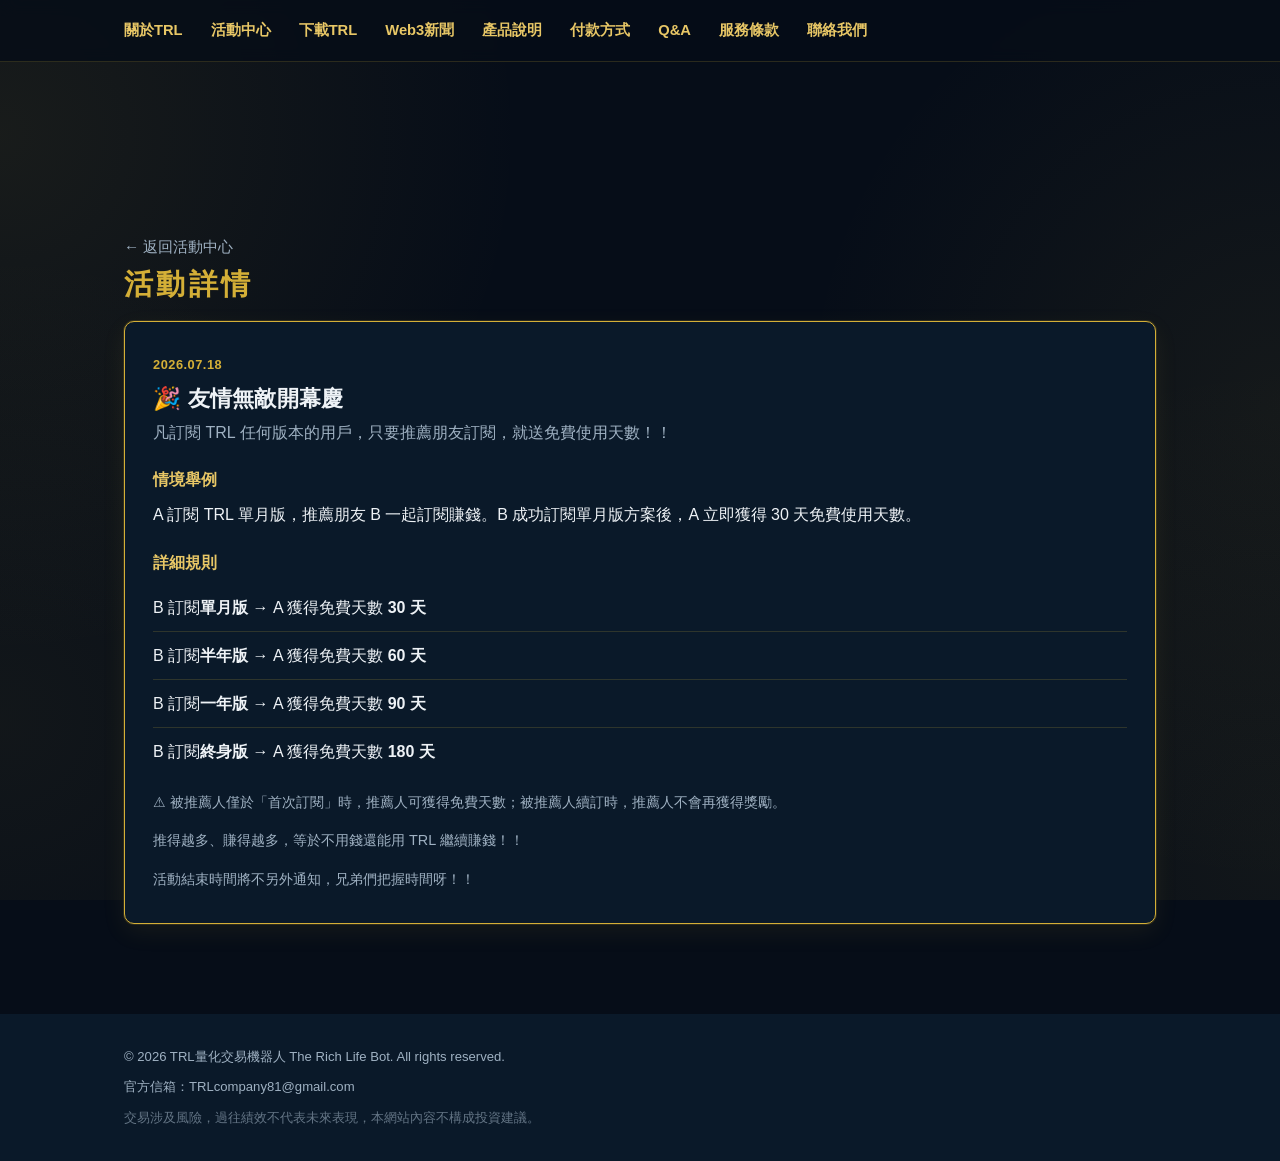
==== event-referral-promo.html @ 13e03c86 "Make announcement title clickable, add dedicated detail page Events list now shows a summary card; c" ====
<!DOCTYPE html>
<html lang="zh-Hant">
<head>
<meta charset="UTF-8">
<meta name="viewport" content="width=device-width, initial-scale=1.0">
<title>友情無敵開幕慶 | TRL量化交易機器人 The Rich Life Bot</title>
<meta name="description" content="TRL量化交易機器人推薦活動「友情無敵開幕慶」：推薦朋友訂閱即可獲得免費使用天數，詳細規則說明。">
<meta name="robots" content="index, follow">
<link rel="canonical" href="https://trlbot.com/event-referral-promo.html">

<!-- 安全性設定：GitHub Pages 不能自訂 HTTP 標頭，這裡用 meta 版本的 CSP 盡量收緊 -->
<meta http-equiv="Content-Security-Policy" content="
  default-src 'self';
  script-src 'self' https://static.cloudflareinsights.com;
  style-src 'self' https://fonts.googleapis.com;
  font-src https://fonts.gstatic.com;
  img-src 'self' data:;
  connect-src 'self' https://cloudflareinsights.com;
  object-src 'none';
  base-uri 'self';
  form-action 'self';
  upgrade-insecure-requests;
">
<meta name="referrer" content="strict-origin-when-cross-origin">

<link rel="icon" href="assets/logo.png" type="image/png">
<link rel="preconnect" href="https://fonts.googleapis.com">
<link rel="preconnect" href="https://fonts.gstatic.com" crossorigin>
<link href="https://fonts.googleapis.com/css2?family=Noto+Sans+TC:wght@400;500;700;900&family=Manrope:wght@400;600;800&display=swap" rel="stylesheet">
<link rel="stylesheet" href="style.css">
</head>
<body>

<header class="site-header">
  <div class="container header-inner">
    <nav>
      <a href="index.html#about">關於TRL</a>
      <a href="events.html" class="nav-active">活動中心</a>
      <a href="index.html#download">下載TRL</a>
      <a href="index.html#news">Web3新聞</a>
      <a href="product.html">產品說明</a>
      <a href="payment.html">付款方式</a>
      <a href="qa.html">Q&amp;A</a>
      <a href="terms.html">服務條款</a>
      <a href="index.html#contact">聯絡我們</a>
    </nav>
  </div>
</header>

<section class="qa-page">
  <div class="container">
    <a href="events.html" class="payment-back">← 返回活動中心</a>
    <p class="eyebrow" style="margin-top: 20px;">活動詳情</p>

    <div class="announcement-card">
      <p class="announcement-date">2026.07.18</p>
      <h1 class="announcement-title">🎉 友情無敵開幕慶</h1>
      <p class="announcement-lead">凡訂閱 TRL 任何版本的用戶，只要推薦朋友訂閱，就送免費使用天數！！</p>

      <h4 class="announcement-subhead">情境舉例</h4>
      <p>A 訂閱 TRL 單月版，推薦朋友 B 一起訂閱賺錢。B 成功訂閱單月版方案後，A 立即獲得 30 天免費使用天數。</p>

      <h4 class="announcement-subhead">詳細規則</h4>
      <ul class="announcement-rules">
        <li>B 訂閱<strong>單月版</strong> → A 獲得免費天數 <strong>30 天</strong></li>
        <li>B 訂閱<strong>半年版</strong> → A 獲得免費天數 <strong>60 天</strong></li>
        <li>B 訂閱<strong>一年版</strong> → A 獲得免費天數 <strong>90 天</strong></li>
        <li>B 訂閱<strong>終身版</strong> → A 獲得免費天數 <strong>180 天</strong></li>
      </ul>

      <p class="announcement-note">⚠ 被推薦人僅於「首次訂閱」時，推薦人可獲得免費天數；被推薦人續訂時，推薦人不會再獲得獎勵。</p>
      <p class="announcement-note">推得越多、賺得越多，等於不用錢還能用 TRL 繼續賺錢！！</p>
      <p class="announcement-note">活動結束時間將不另外通知，兄弟們把握時間呀！！</p>
    </div>
  </div>
</section>

<footer class="site-footer">
  <div class="container footer-inner">
    <span>&copy; 2026 TRL量化交易機器人 The Rich Life Bot. All rights reserved.</span>
    <span class="footer-email">官方信箱：<a href="mailto:TRLcompany81@gmail.com">TRLcompany81@gmail.com</a></span>
    <span class="disclaimer">交易涉及風險，過往績效不代表未來表現，本網站內容不構成投資建議。</span>
  </div>
</footer>

<script type="module" src="https://static.cloudflareinsights.com/beacon.min.js" data-cf-beacon='{"token": "7a9d384282ed4777ae6901e24f2472e9"}'></script>
</body>
</html>
---- style.css ----
:root {
  --navy-950: #060d18;
  --navy-900: #0a1929;
  --navy-800: #0f2337;
  --navy-700: #16324c;
  --gold-500: #d4af37;
  --gold-400: #e8c766;
  --text-primary: #eef2f6;
  --text-muted: #9fb1c2;
  --border-soft: rgba(212, 175, 55, 0.18);
  --font-display: 'Noto Sans TC', 'Manrope', sans-serif;
}

* { box-sizing: border-box; margin: 0; padding: 0; }

html { scroll-behavior: smooth; }

body {
  font-family: var(--font-display);
  background:
    radial-gradient(circle at 0% 15%, rgba(212, 175, 55, 0.09), transparent 35%),
    radial-gradient(circle at 100% 45%, rgba(212, 175, 55, 0.07), transparent 35%),
    radial-gradient(circle at 0% 80%, rgba(212, 175, 55, 0.06), transparent 32%),
    radial-gradient(circle at 100% 95%, rgba(212, 175, 55, 0.06), transparent 32%),
    var(--navy-950);
  background-attachment: fixed;
  color: var(--text-primary);
  line-height: 1.7;
}

.container {
  max-width: 1080px;
  margin: 0 auto;
  padding: 0 24px;
}

a { color: inherit; text-decoration: none; }

.eyebrow {
  color: var(--gold-500);
  font-weight: 700;
  letter-spacing: 0.12em;
  font-size: 1.8rem;
  margin-bottom: 12px;
}

h1, h2, h3 {
  font-weight: 900;
  letter-spacing: 0.01em;
}

h1 { font-size: clamp(2rem, 4vw, 3rem); line-height: 1.3; }
h2 { font-size: clamp(1.6rem, 3vw, 2.2rem); margin-bottom: 20px; }
h3 { font-size: 1.15rem; margin-bottom: 10px; }

.section-lead {
  color: var(--text-muted);
  max-width: 680px;
  font-size: 1.05rem;
}

/* Header */
.site-header {
  position: sticky;
  top: 0;
  z-index: 20;
  background: rgba(6, 13, 24, 0.85);
  backdrop-filter: blur(8px);
  border-bottom: 1px solid var(--border-soft);
}

.header-inner {
  display: flex;
  align-items: center;
  justify-content: space-between;
  padding: 18px 24px;
}

.logo {
  font-weight: 900;
  font-size: 1.2rem;
  letter-spacing: 0.05em;
}

.logo span {
  color: var(--gold-500);
  font-weight: 500;
  font-size: 0.85rem;
  margin-left: 6px;
}

nav { display: flex; gap: 28px; }
nav a {
  color: var(--gold-400);
  font-weight: 700;
  font-size: 0.92rem;
  transition: color 0.2s;
}
nav a:hover { color: var(--gold-500); }

/* Hero */
.hero {
  padding: 120px 0 100px;
  background:
    radial-gradient(circle at 80% -10%, rgba(212, 175, 55, 0.14), transparent 45%),
    linear-gradient(180deg, var(--navy-900), var(--navy-950));
  border-bottom: 1px solid var(--border-soft);
}

.hero-brand {
  display: flex;
  align-items: center;
  gap: 0.35em;
  margin: 14px 0 6px;
  font-size: clamp(4rem, 8vw, 6rem);
}

.hero-logo {
  width: 1em;
  height: 1em;
  border-radius: 50%;
  background: #fff;
  padding: 0.1em;
}

.hero-brand-name {
  font-weight: 900;
  font-size: 1em;
  letter-spacing: 0.08em;
  color: var(--gold-500);
}

.hero-sub {
  margin-top: 22px;
  max-width: 620px;
  color: var(--text-muted);
  font-size: 1.05rem;
}

.hero-cta {
  margin-top: 36px;
  display: flex;
  gap: 16px;
  flex-wrap: wrap;
}

.btn {
  display: inline-block;
  padding: 14px 28px;
  border-radius: 4px;
  font-weight: 700;
  font-size: 0.95rem;
  transition: all 0.2s;
}

.btn-primary {
  background: var(--gold-500);
  color: var(--navy-950);
}
.btn-primary:hover { background: var(--gold-400); }

.btn-outline {
  border: 1px solid var(--border-soft);
  color: var(--text-primary);
}
.btn-outline:hover { border-color: var(--gold-500); color: var(--gold-400); }

/* About */
.about, .services, .news, .payment, .contact {
  padding: 90px 0;
  border-bottom: 1px solid var(--border-soft);
}

.about-download-grid {
  display: grid;
  grid-template-columns: 1.3fr 1fr;
  gap: 56px;
}

.download-col {
  border-left: 1px solid var(--border-soft);
  padding-left: 44px;
}

.download-col .section-lead {
  max-width: none;
}

/* News */
.news-updated {
  margin-top: 8px;
  color: var(--text-muted);
  font-size: 0.82rem;
}

.news-list {
  display: grid;
  grid-template-columns: repeat(auto-fit, minmax(280px, 1fr));
  gap: 20px;
  margin-top: 32px;
}

.news-loading {
  color: var(--text-muted);
  grid-column: 1 / -1;
}

.news-card {
  background: var(--navy-900);
  border: 1px solid var(--border-soft);
  border-radius: 8px;
  padding: 22px 20px;
  display: flex;
  flex-direction: column;
}

.news-date {
  color: var(--gold-500);
  font-size: 0.78rem;
  font-weight: 700;
  letter-spacing: 0.04em;
}

.news-title {
  margin-top: 8px;
  font-size: 1.05rem;
  font-weight: 900;
  color: var(--text-primary);
  line-height: 1.5;
}

.news-summary {
  margin-top: 10px;
  color: var(--text-muted);
  font-size: 0.88rem;
  line-height: 1.7;
  flex: 1;
}

.news-source {
  margin-top: 14px;
  font-size: 0.82rem;
  font-weight: 700;
  color: var(--gold-400);
}

.news-source:hover {
  color: var(--gold-500);
}

/* Payment */
.nav-active {
  color: var(--gold-400) !important;
}

.payment-page {
  padding-top: 140px;
  min-height: calc(100vh - 90px);
}

.payment-subtitle {
  margin-top: 56px;
}

.plan-grid {
  display: grid;
  grid-template-columns: repeat(auto-fit, minmax(200px, 1fr));
  gap: 24px;
  margin-top: 36px;
  max-width: 900px;
}

.plan-card {
  display: block;
  width: 100%;
  text-align: left;
  background: var(--navy-900);
  border: 1px solid var(--border-soft);
  border-radius: 10px;
  padding: 28px 26px;
  cursor: pointer;
  font-family: inherit;
  color: inherit;
  transition: all 0.2s;
}

.plan-card:hover {
  border-color: var(--gold-500);
}

.plan-card.selected {
  background: linear-gradient(160deg, rgba(212, 175, 55, 0.14), var(--navy-900));
  border-color: var(--gold-500);
  box-shadow: 0 0 0 1px rgba(212, 175, 55, 0.15), 0 8px 24px rgba(212, 175, 55, 0.08);
}

.plan-card h3 {
  position: relative;
}

.plan-badge {
  display: inline-block;
  margin-left: 8px;
  padding: 2px 8px;
  border-radius: 4px;
  background: var(--gold-500);
  color: var(--navy-950);
  font-size: 0.7rem;
  font-weight: 700;
  vertical-align: middle;
}

.plan-card.selected h3 {
  color: var(--gold-400);
}

.plan-card.selected h3::after {
  content: "✓ 已選擇";
  float: right;
  font-size: 0.8rem;
  font-weight: 700;
  color: var(--gold-400);
}

.plan-price-row {
  margin-top: 10px;
  display: flex;
  align-items: flex-end;
  gap: 8px;
}

.plan-price-sale {
  font-size: 1.9rem;
  font-weight: 900;
  color: var(--gold-500);
  line-height: 1;
}

.plan-price-original {
  font-size: 0.85rem;
  color: var(--text-muted);
  text-decoration: line-through;
  line-height: 1;
  margin-bottom: 2px;
}

.plan-desc {
  margin-top: 10px;
  color: var(--text-muted);
  font-size: 0.9rem;
  line-height: 1.6;
}

/* Product */
.product-page {
  padding-top: 140px;
  padding-bottom: 90px;
}

.product-grid {
  display: grid;
  grid-template-columns: 1.2fr 1fr;
  gap: 56px;
  margin-top: 36px;
}

.product-media-col {
  border-left: 1px solid var(--border-soft);
  padding-left: 44px;
}

.product-media-placeholder {
  height: 100%;
  min-height: 360px;
  display: flex;
  flex-direction: column;
  align-items: center;
  justify-content: center;
  gap: 12px;
  background: var(--navy-900);
  border: 1px dashed var(--border-soft);
  border-radius: 12px;
  color: var(--text-muted);
  font-size: 0.95rem;
}

.product-media-placeholder span {
  font-size: 2.6rem;
}

.product-gallery {
  display: grid;
  grid-template-columns: repeat(2, 1fr);
  gap: 16px;
}

.gallery-thumb {
  display: block;
  padding: 0;
  border: 1px solid var(--border-soft);
  border-radius: 8px;
  background: var(--navy-900);
  overflow: hidden;
  cursor: pointer;
  transition: all 0.2s;
  font-family: inherit;
}

.gallery-thumb:hover {
  border-color: var(--gold-500);
  transform: translateY(-2px);
}

.gallery-thumb img {
  display: block;
  width: 100%;
  height: 130px;
  object-fit: cover;
  object-position: top;
}

.gallery-caption {
  display: block;
  padding: 8px 10px;
  color: var(--text-muted);
  font-size: 0.82rem;
  font-weight: 700;
  border-top: 1px solid var(--border-soft);
}

.lightbox {
  position: fixed;
  inset: 0;
  z-index: 100;
  background: rgba(6, 13, 24, 0.92);
  display: flex;
  align-items: center;
  justify-content: center;
  padding: 40px;
}

.lightbox[hidden] {
  display: none;
}

.lightbox img {
  max-width: 100%;
  max-height: 100%;
  border-radius: 8px;
  border: 1px solid var(--border-soft);
}

.lightbox-close {
  position: absolute;
  top: 24px;
  right: 32px;
  width: 44px;
  height: 44px;
  border-radius: 50%;
  border: 1px solid var(--border-soft);
  background: var(--navy-900);
  color: var(--text-primary);
  font-size: 1.2rem;
  cursor: pointer;
}

.lightbox-close:hover {
  border-color: var(--gold-500);
  color: var(--gold-400);
}

.product-subhead {
  margin-top: 44px;
  margin-bottom: 6px;
  color: var(--gold-400);
  font-size: 1.2rem;
}

.product-media-title {
  margin-top: 0;
  margin-bottom: 16px;
}

.feature-list {
  margin-top: 20px;
  display: flex;
  flex-direction: column;
  gap: 22px;
}

.feature-item {
  display: flex;
  gap: 16px;
  align-items: flex-start;
}

.feature-icon {
  flex-shrink: 0;
  font-size: 1.6rem;
  line-height: 1.4;
}

.feature-item h4 {
  font-size: 1rem;
  font-weight: 900;
  color: var(--text-primary);
  margin-bottom: 4px;
}

.feature-item p {
  color: var(--text-muted);
  font-size: 0.92rem;
  line-height: 1.7;
}

.reason-list {
  margin-top: 20px;
  display: flex;
  flex-direction: column;
  gap: 20px;
}

.reason-item {
  background: var(--navy-900);
  border: 1px solid var(--border-soft);
  border-radius: 8px;
  padding: 20px 22px;
}

.reason-item h4 {
  font-size: 0.98rem;
  font-weight: 900;
  color: var(--gold-400);
  margin-bottom: 8px;
  line-height: 1.6;
}

.reason-item p {
  color: var(--text-muted);
  font-size: 0.92rem;
  line-height: 1.7;
}

.product-closing {
  margin-top: 30px;
  padding: 22px 24px;
  background: linear-gradient(160deg, rgba(212, 175, 55, 0.14), var(--navy-900));
  border: 1px solid var(--gold-500);
  border-radius: 8px;
  color: var(--gold-400);
  font-weight: 700;
  font-size: 1rem;
  line-height: 1.8;
}

/* Q&A */
.qa-page {
  padding-top: 140px;
  padding-bottom: 90px;
  min-height: calc(100vh - 90px);
}

.qa-list {
  margin-top: 40px;
  max-width: 780px;
  border-top: 1px solid var(--border-soft);
}

.qa-item {
  border-bottom: 1px solid var(--border-soft);
}

.qa-question {
  width: 100%;
  display: flex;
  justify-content: space-between;
  align-items: center;
  gap: 20px;
  background: none;
  border: none;
  color: var(--text-primary);
  font-family: inherit;
  font-size: 1.05rem;
  font-weight: 700;
  text-align: left;
  padding: 24px 4px;
  cursor: pointer;
}

.qa-question:hover {
  color: var(--gold-400);
}

.qa-toggle-icon {
  flex-shrink: 0;
  color: var(--gold-500);
  font-size: 1.4rem;
  font-weight: 400;
  line-height: 1;
  transition: transform 0.25s ease;
}

.qa-item.open .qa-toggle-icon {
  transform: rotate(45deg);
}

.qa-answer {
  max-height: 0;
  overflow: hidden;
  transition: max-height 0.3s ease;
}

.qa-answer p {
  color: var(--text-muted);
  font-size: 0.95rem;
  line-height: 1.8;
  padding: 0 4px 24px;
}

.qa-item.open .qa-answer {
  max-height: 400px;
}

.announcement-list {
  margin-top: 40px;
  max-width: 780px;
}

.announcement-empty {
  padding: 40px 0;
  color: var(--text-muted);
  text-align: center;
  border: 1px dashed var(--border-soft);
  border-radius: 8px;
}

.announcement-card {
  background: var(--navy-900);
  border: 1px solid var(--gold-500);
  border-radius: 10px;
  padding: 32px 28px;
  box-shadow: 0 0 0 1px rgba(212, 175, 55, 0.15), 0 8px 24px rgba(212, 175, 55, 0.08);
}

.announcement-date {
  color: var(--gold-500);
  font-size: 0.8rem;
  font-weight: 700;
  letter-spacing: 0.04em;
}

.announcement-title {
  margin-top: 8px;
  font-size: 1.4rem;
}

.announcement-title-link {
  color: var(--gold-400);
  transition: color 0.2s;
}
.announcement-title-link:hover {
  color: var(--gold-500);
}

.announcement-lead {
  color: var(--text-muted);
  margin-top: 6px;
  margin-bottom: 18px;
}

.announcement-more {
  display: inline-block;
  color: var(--gold-400);
  font-size: 0.9rem;
  font-weight: 700;
}
.announcement-more:hover {
  color: var(--gold-500);
}

.announcement-subhead {
  margin-top: 20px;
  margin-bottom: 8px;
  color: var(--gold-400);
  font-size: 1rem;
  font-weight: 700;
}

.announcement-rules {
  list-style: none;
  margin: 0;
  padding: 0;
}

.announcement-rules li {
  padding: 10px 0;
  border-bottom: 1px solid var(--border-soft);
  color: var(--text-primary);
}

.announcement-rules li:last-child {
  border-bottom: none;
}

.announcement-note {
  margin-top: 14px;
  color: var(--text-muted);
  font-size: 0.9rem;
  line-height: 1.7;
}

.usdt-badge {
  display: inline-block;
  margin-top: 22px;
  padding: 12px 26px;
  border-radius: 999px;
  background: rgba(212, 175, 55, 0.12);
  border: 1px solid var(--border-soft);
  color: var(--gold-400);
  font-weight: 700;
  font-size: 1.05rem;
  letter-spacing: 0.02em;
}

.payment-card {
  margin-top: 44px;
  max-width: 680px;
  background: var(--navy-900);
  border: 1px solid var(--border-soft);
  border-radius: 12px;
  padding: 44px 42px;
}

.payment-label {
  display: block;
  color: var(--text-muted);
  font-size: 1.05rem;
  margin-bottom: 12px;
}

.payment-select {
  width: 100%;
  padding: 18px 20px;
  border-radius: 6px;
  border: 1px solid var(--border-soft);
  background: var(--navy-800);
  color: var(--text-primary);
  font-family: inherit;
  font-size: 1.2rem;
  cursor: pointer;
}

.payment-token-row {
  margin-top: 28px;
}

.token-toggle-group {
  display: flex;
  gap: 12px;
  margin-top: 10px;
}

.token-btn {
  flex: 1;
  padding: 14px 0;
  border-radius: 6px;
  border: 1px solid var(--border-soft);
  background: var(--navy-800);
  color: var(--text-muted);
  font-family: inherit;
  font-size: 1rem;
  font-weight: 700;
  cursor: pointer;
  transition: all 0.2s;
}

.token-btn:hover {
  border-color: var(--gold-500);
  color: var(--gold-400);
}

.token-btn.active {
  background: rgba(212, 175, 55, 0.12);
  border-color: var(--gold-500);
  color: var(--gold-400);
}

.payment-plan-summary {
  margin-top: 28px;
}

.plan-summary-text {
  background: var(--navy-800);
  border: 1px solid var(--border-soft);
  border-radius: 8px;
  padding: 14px 18px;
  font-size: 1.1rem;
  font-weight: 700;
  color: var(--gold-400);
}

.plan-summary-text.plan-summary-empty {
  color: var(--text-muted);
  font-weight: 400;
  font-size: 0.95rem;
}

.payment-address-row {
  margin-top: 36px;
}

.payment-address-box {
  display: flex;
  align-items: center;
  gap: 16px;
  background: var(--navy-800);
  border: 1px solid var(--border-soft);
  border-radius: 6px;
  padding: 20px 22px;
}

.payment-address {
  flex: 1;
  font-family: 'Consolas', monospace;
  font-size: 1.1rem;
  color: var(--gold-400);
  word-break: break-all;
}

.btn-copy {
  flex-shrink: 0;
  padding: 14px 26px;
  border-radius: 6px;
  border: 1px solid var(--border-soft);
  background: var(--navy-700);
  color: var(--text-primary);
  font-size: 1rem;
  font-weight: 700;
  cursor: pointer;
  transition: all 0.2s;
}

.btn-copy:hover {
  border-color: var(--gold-500);
  color: var(--gold-400);
}

.payment-copy-status {
  margin-top: 12px;
  min-height: 1.4em;
  color: var(--gold-400);
  font-size: 1rem;
}

.payment-warning {
  margin-top: 26px;
  color: #e0a05a;
  font-size: 1rem;
  line-height: 1.7;
}

.explorer-link {
  display: block;
  margin-top: 10px;
  color: var(--gold-400);
  font-weight: 700;
  font-size: 0.92rem;
}

.explorer-link:hover {
  color: var(--gold-500);
}

.payment-back {
  display: inline-block;
  margin-top: 32px;
  color: var(--text-muted);
  font-size: 0.95rem;
}

.payment-back:hover {
  color: var(--gold-400);
}

.download-cta {
  margin-top: 32px;
}

.download-meta {
  margin-top: 12px;
  color: var(--text-muted);
  font-size: 0.85rem;
}

.download-notice-label {
  margin-top: 16px;
  color: var(--gold-400);
  font-weight: 900;
  letter-spacing: 0.01em;
  font-size: 1rem;
}

.download-note {
  margin-top: 8px;
  color: var(--text-primary);
  font-weight: 900;
  letter-spacing: 0.01em;
  font-size: 0.85rem;
  line-height: 1.6;
  max-width: 480px;
}

.download-help {
  margin-top: 16px;
  border: 1px solid var(--border-soft);
  border-radius: 6px;
  padding: 14px 18px;
  max-width: 480px;
}

.download-help summary {
  cursor: pointer;
  color: var(--gold-400);
  font-size: 0.88rem;
  font-weight: 600;
  list-style: none;
}

.download-help summary::-webkit-details-marker {
  display: none;
}

.download-help summary::before {
  content: "▸";
  display: inline-block;
  margin-right: 6px;
  transition: transform 0.2s ease;
}

.download-help[open] summary::before {
  transform: rotate(90deg);
}

.download-help-body {
  margin-top: 12px;
  color: var(--text-primary);
  font-weight: 400;
  letter-spacing: normal;
  font-size: 0.84rem;
  line-height: 1.7;
}

.download-help-body p + p {
  margin-top: 8px;
}

.download-help-body strong {
  color: var(--text-primary);
}

.btn-disabled {
  display: inline-block;
  padding: 14px 28px;
  border-radius: 4px;
  font-weight: 700;
  font-size: 0.95rem;
  background: var(--navy-800);
  color: var(--text-muted);
  border: 1px solid var(--border-soft);
  cursor: not-allowed;
}

.value-grid, .service-grid {
  display: grid;
  gap: 24px;
  margin-top: 44px;
}

.value-grid {
  grid-template-columns: repeat(3, 1fr);
}

.service-grid {
  grid-template-columns: repeat(2, 1fr);
}

.value-card h3 {
  text-align: center;
  color: var(--gold-400);
}

.value-card, .service-card {
  background: var(--navy-900);
  border: 1px solid var(--border-soft);
  border-radius: 8px;
  padding: 28px 24px;
}

.value-card-highlight {
  grid-column: 1 / -1;
  background: linear-gradient(160deg, rgba(212, 175, 55, 0.14), var(--navy-900));
  border: 1px solid var(--gold-500);
  box-shadow: 0 0 0 1px rgba(212, 175, 55, 0.15), 0 8px 24px rgba(212, 175, 55, 0.08);
  position: relative;
  padding: 44px 40px;
}

.value-card-highlight h3 {
  color: var(--gold-400);
  font-size: clamp(2rem, 4vw, 3rem);
  margin-bottom: 14px;
  text-align: center;
}

.value-card-highlight h3::before {
  content: "🔒 ";
}

.value-card.value-card-highlight p {
  font-size: 1.1rem;
  line-height: 1.8;
}

.value-card p, .service-card p {
  color: var(--text-muted);
  font-size: 0.95rem;
}

/* Contact */
.contact { border-bottom: none; }

.contact-btn {
  margin-top: 28px;
}

.contact-btn + .contact-btn {
  margin-left: 16px;
}

.payment-contact-btns {
  display: inline-grid;
  gap: 12px;
  margin-top: 16px;
}

.payment-contact-btns .contact-btn {
  margin-top: 0;
  margin-left: 0;
  text-align: center;
}

.payment-contact-btns .contact-btn {
  margin-top: 0;
  margin-left: 0;
}

/* Footer */
.site-footer {
  padding: 32px 0;
  background: var(--navy-900);
}

.footer-inner {
  display: flex;
  flex-direction: column;
  gap: 8px;
  color: var(--text-muted);
  font-size: 0.82rem;
}

.disclaimer { color: rgba(159, 177, 194, 0.6); }

.footer-email a {
  color: var(--text-muted);
}
.footer-email a:hover {
  color: var(--gold-400);
}

@media (max-width: 900px) {
  .value-grid { grid-template-columns: repeat(2, 1fr); }
}

@media (max-width: 640px) {
  nav {
    gap: 10px 16px;
    flex-wrap: wrap;
    justify-content: center;
  }
  nav a { white-space: nowrap; font-size: 0.85rem; }
  .hero { padding: 90px 0 70px; }
  .about, .services, .contact { padding: 60px 0; }
  .service-grid { grid-template-columns: 1fr; }
  .value-grid { grid-template-columns: 1fr; }
  .plan-grid { grid-template-columns: 1fr; }
  .about-download-grid { grid-template-columns: 1fr; gap: 40px; }
  .download-col {
    border-left: none;
    border-top: 1px solid var(--border-soft);
    padding-left: 0;
    padding-top: 32px;
  }
  .product-grid { grid-template-columns: 1fr; gap: 32px; }
  .product-media-col {
    border-left: none;
    border-top: 1px solid var(--border-soft);
    padding-left: 0;
    padding-top: 32px;
  }
  .contact-btn {
    display: block;
    width: fit-content;
    margin-left: 0 !important;
  }
}
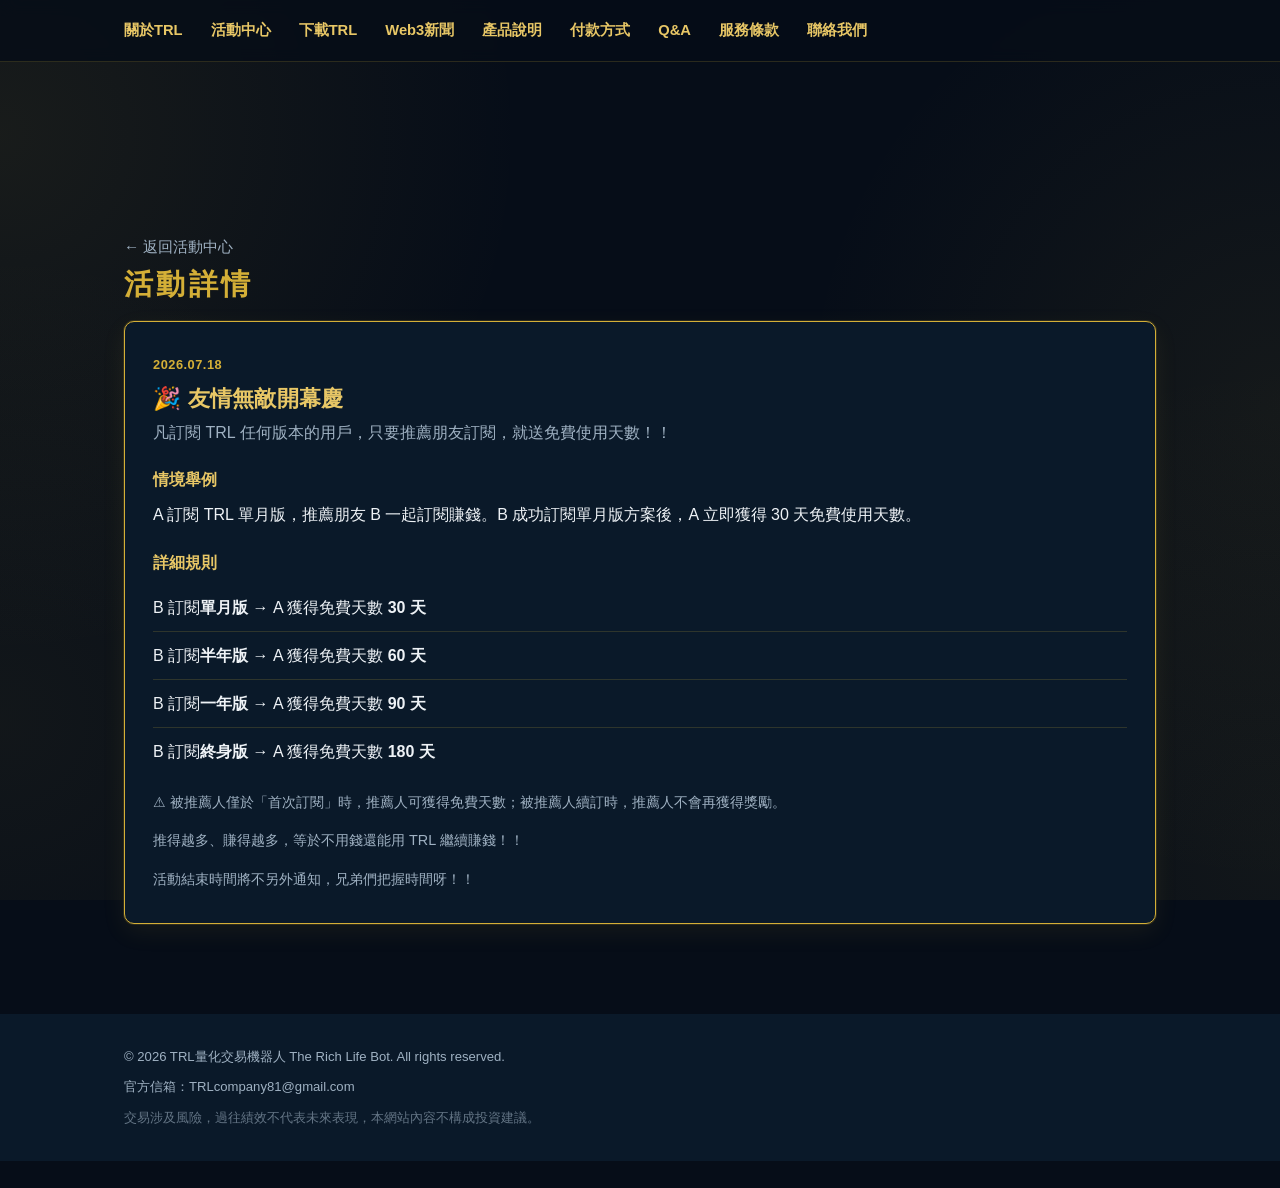
==== commit b0c76efe: "Add custom pageview counter, replacing unreliable low-traffic estimates Cloudflare Web Analytics rou" ====
--- a/event-referral-promo.html
+++ b/event-referral-promo.html
@@ -14,7 +14,7 @@
   script-src 'self' https://static.cloudflareinsights.com;
   style-src 'self' https://fonts.googleapis.com;
   font-src https://fonts.gstatic.com;
-  img-src 'self' data:;
+  img-src 'self' data: https://trl-pageview-counter.trl-eason0801.workers.dev;
   connect-src 'self' https://cloudflareinsights.com;
   object-src 'none';
   base-uri 'self';
@@ -84,5 +84,6 @@
 </footer>
 
 <script type="module" src="https://static.cloudflareinsights.com/beacon.min.js" data-cf-beacon='{"token": "7a9d384282ed4777ae6901e24f2472e9"}'></script>
+<img src="https://trl-pageview-counter.trl-eason0801.workers.dev/hit?path=/event-referral-promo.html" width="1" height="1" alt="" style="position:absolute;">
 </body>
 </html>
--- a/style.css
+++ b/style.css
@@ -652,6 +652,7 @@
 .announcement-title {
   margin-top: 8px;
   font-size: 1.4rem;
+  color: var(--gold-400);
 }
 
 .announcement-title-link {
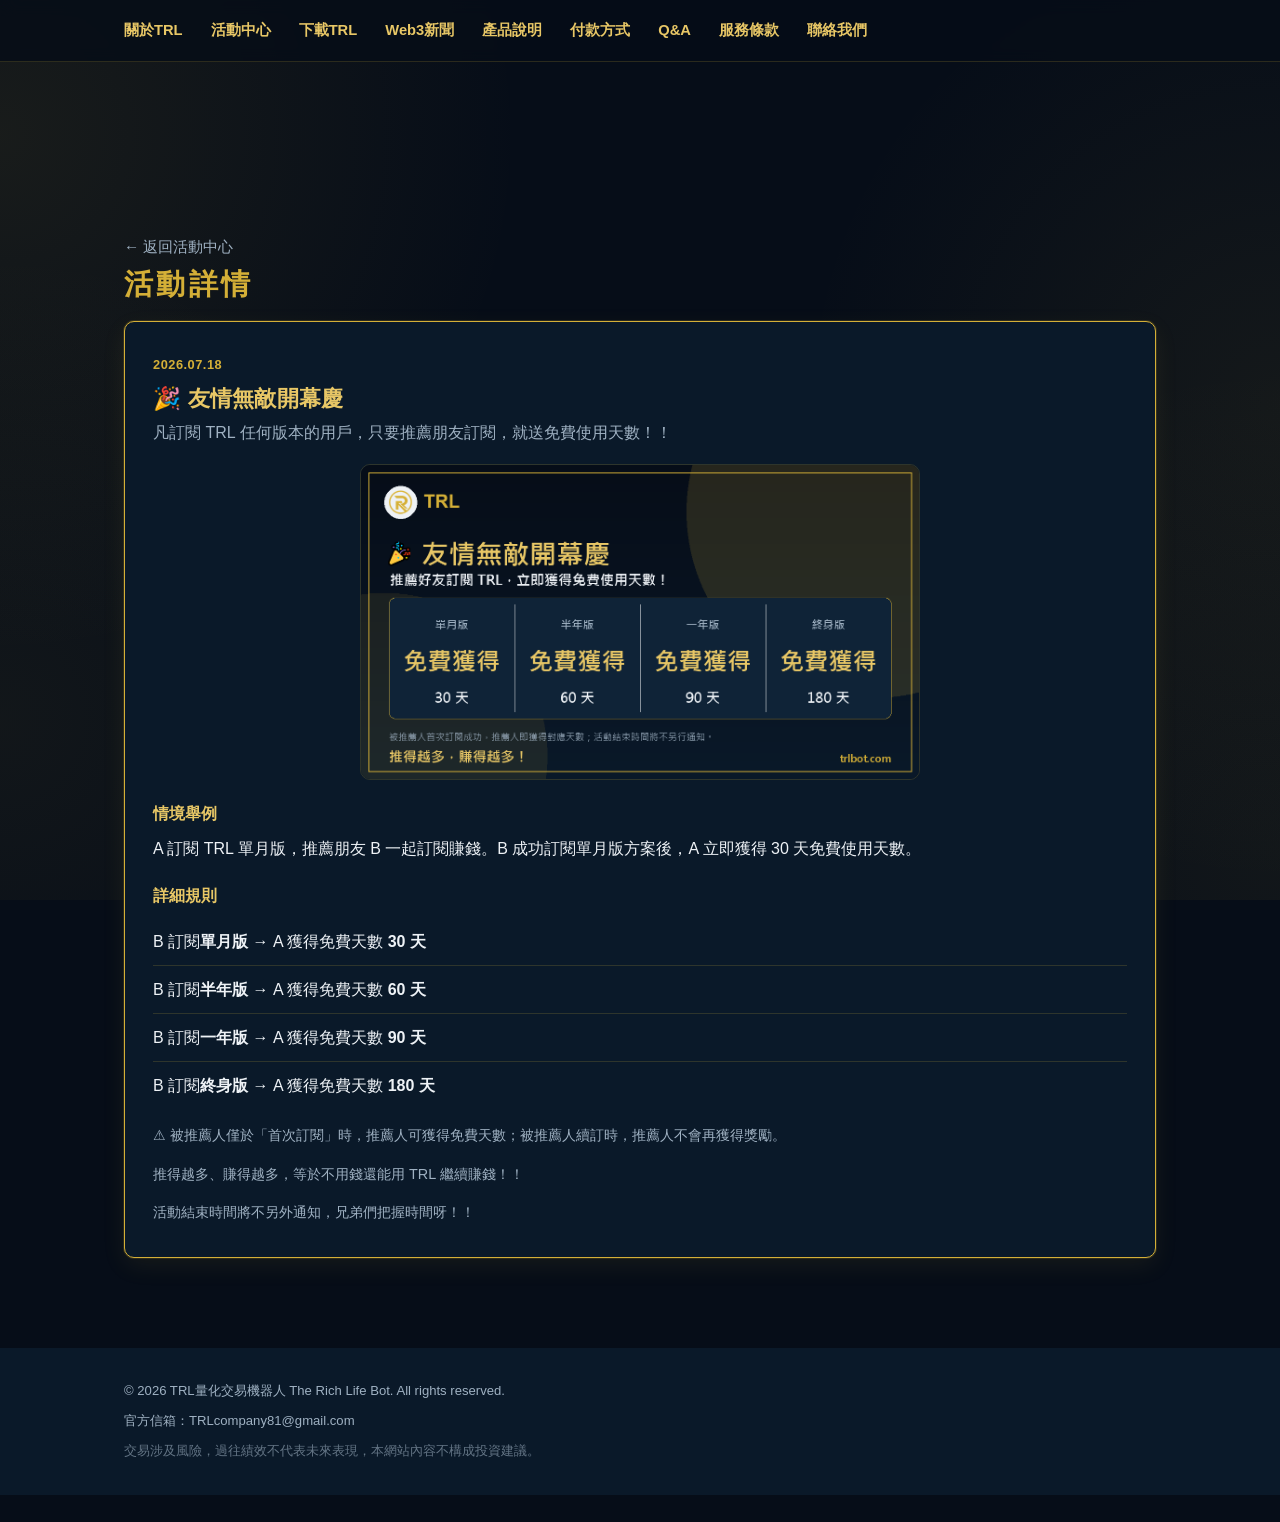
==== commit ed3b6425: "feat: add promo DM image to referral event detail page" ====
--- a/event-referral-promo.html
+++ b/event-referral-promo.html
@@ -57,6 +57,8 @@
       <h1 class="announcement-title">🎉 友情無敵開幕慶</h1>
       <p class="announcement-lead">凡訂閱 TRL 任何版本的用戶，只要推薦朋友訂閱，就送免費使用天數！！</p>
 
+      <img src="assets/dm-referral-promo.png" alt="友情無敵開幕慶" class="announcement-banner">
+
       <h4 class="announcement-subhead">情境舉例</h4>
       <p>A 訂閱 TRL 單月版，推薦朋友 B 一起訂閱賺錢。B 成功訂閱單月版方案後，A 立即獲得 30 天免費使用天數。</p>
 
--- a/style.css
+++ b/style.css
@@ -624,6 +624,9 @@
 .announcement-list {
   margin-top: 40px;
   max-width: 780px;
+  display: flex;
+  flex-direction: column;
+  gap: 24px;
 }
 
 .announcement-empty {
@@ -667,6 +670,16 @@
   color: var(--text-muted);
   margin-top: 6px;
   margin-bottom: 18px;
+}
+
+.announcement-banner {
+  display: block;
+  width: 100%;
+  max-width: 560px;
+  height: auto;
+  margin: 0 auto 20px;
+  border-radius: 10px;
+  border: 1px solid var(--border-soft);
 }
 
 .announcement-more {
